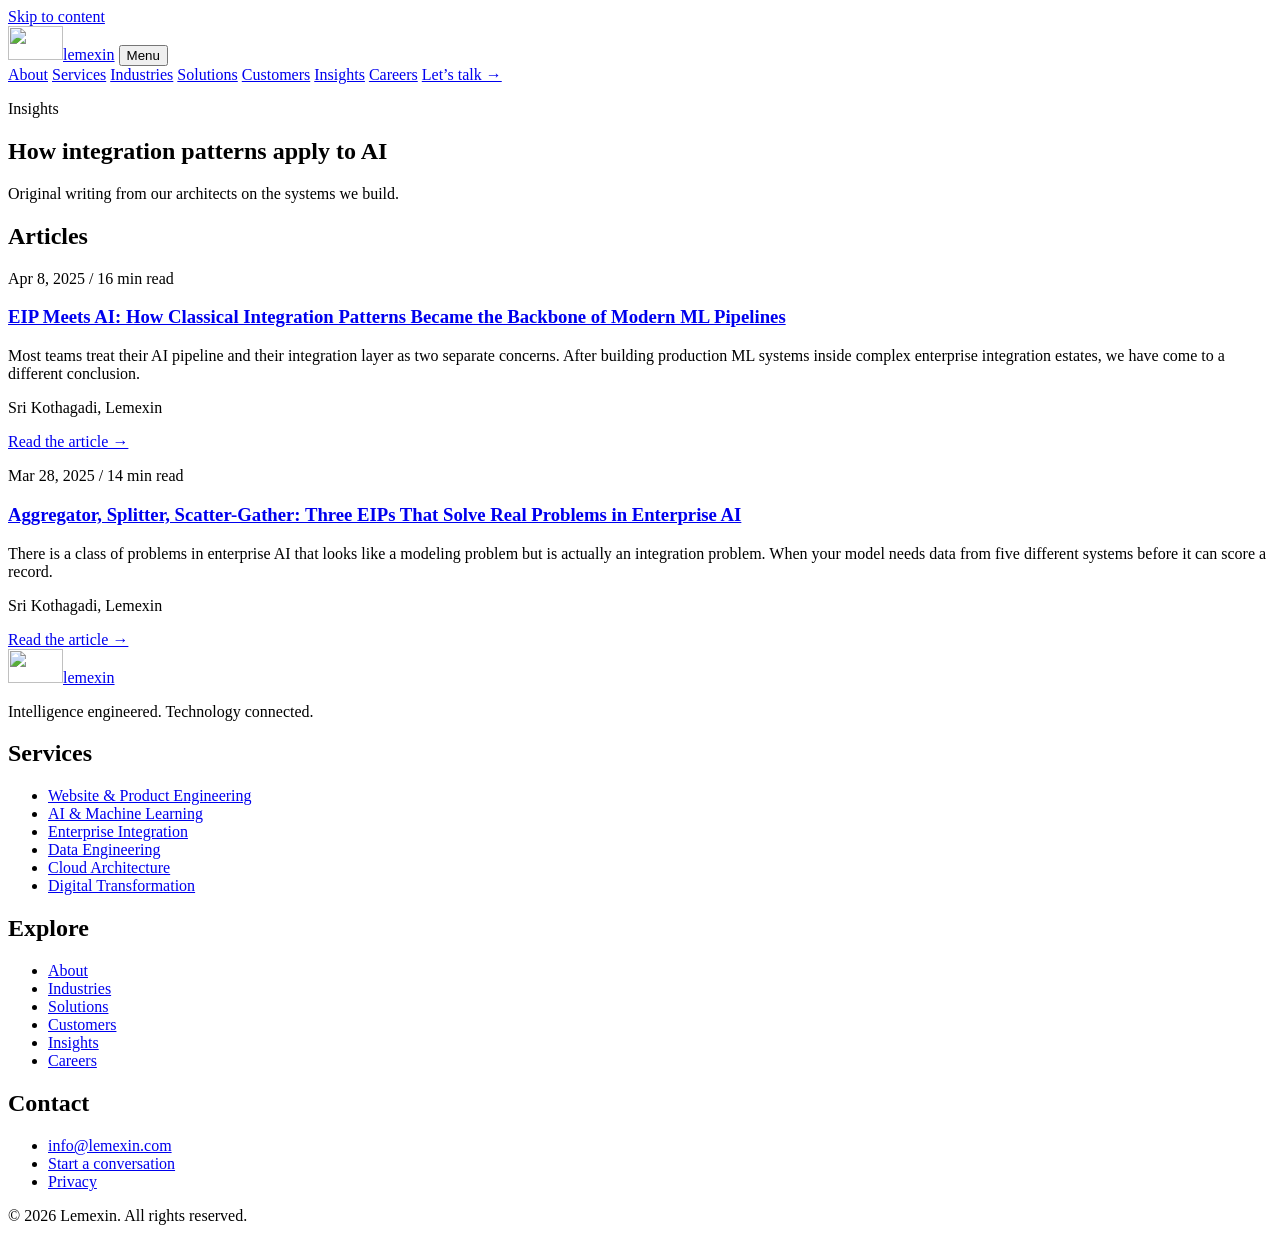
==== public/insights/index.html @ a081948b "Lemexin website" ====
<!doctype html>
<html lang="en">
<head>
  <meta charset="utf-8">
  <meta name="viewport" content="width=device-width, initial-scale=1">
  <title>Insights | Lemexin</title>
  <meta name="description" content="Original writing from our architects on enterprise integration patterns applied to AI and ML.">
  <meta name="theme-color" content="#030b25">
  <link rel="canonical" href="https://lemexin.com/insights/">
  <link rel="icon" type="image/svg+xml" href="/assets/images/lemexin-mark.svg">
  <meta property="og:title" content="Insights | Lemexin">
  <meta property="og:description" content="Original writing from our architects on enterprise integration patterns applied to AI and ML.">
  <meta property="og:url" content="https://lemexin.com/insights/">
  <meta property="og:type" content="website">
  <link rel="preload" href="/assets/fonts/manrope-latin-800-normal.woff2" as="font" type="font/woff2" crossorigin>
  <link rel="stylesheet" href="/assets/css/site.css">
</head>
<body>
<a class="skip" href="#main">Skip to content</a>
<header class="site-header">
  <div class="container header-inner">
    <a class="brand" href="/" aria-label="Lemexin home"><span class="logo"><img class="logo-mark" src="/assets/images/lemexin-mark.svg" width="55" height="34" alt=""><span class="logo-text"><span class="logo-word">lemexin</span></span></span></a>
    <button class="menu-toggle" type="button" aria-expanded="false" aria-controls="primary-nav">Menu</button>
    <nav id="primary-nav" class="nav" aria-label="Primary">
      <a href="/about/">About</a>
      <a href="/services/">Services</a>
      <a href="/industries/">Industries</a>
      <a href="/solutions/">Solutions</a>
      <a href="/customers/">Customers</a>
      <a href="/insights/" aria-current="page">Insights</a>
      <a href="/careers/">Careers</a>
      <a class="btn btn-gold nav-cta" href="/contact/">Let&rsquo;s talk &rarr;</a>
    </nav>
  </div>
</header>
<main id="main">
<section class="page-head">
  <div class="container">
    <p class="eyebrow">Insights</p>
    <h1>How integration patterns apply to AI</h1>
    <p class="lede">Original writing from our architects on the systems we build.</p>
  </div>
</section>
<section class="section"><div class="container"><h2 class="sr-only">Articles</h2><div class="grid grid-2">
      <article class="card">
        <p class="card-label">Apr 8, 2025 / 16 min read</p>
        <h3 class="card-title"><a href="/insights/eip-meets-ai/">EIP Meets AI: How Classical Integration Patterns Became the Backbone of Modern ML Pipelines</a></h3>
        <p>Most teams treat their AI pipeline and their integration layer as two separate concerns. After building production ML systems inside complex enterprise integration estates, we have come to a different conclusion.</p>
        <p class="meta">Sri Kothagadi, Lemexin</p>
        <a class="link-gold" href="/insights/eip-meets-ai/">Read the article &rarr;</a>
      </article>
      <article class="card">
        <p class="card-label">Mar 28, 2025 / 14 min read</p>
        <h3 class="card-title"><a href="/insights/aggregator-splitter-scatter-gather/">Aggregator, Splitter, Scatter-Gather: Three EIPs That Solve Real Problems in Enterprise AI</a></h3>
        <p>There is a class of problems in enterprise AI that looks like a modeling problem but is actually an integration problem. When your model needs data from five different systems before it can score a record.</p>
        <p class="meta">Sri Kothagadi, Lemexin</p>
        <a class="link-gold" href="/insights/aggregator-splitter-scatter-gather/">Read the article &rarr;</a>
      </article>
</div></div></section>
</main>
<footer class="site-footer">
  <div class="container footer-grid">
    <div>
      <a class="brand" href="/" aria-label="Lemexin home"><span class="logo"><img class="logo-mark" src="/assets/images/lemexin-mark.svg" width="55" height="34" alt=""><span class="logo-text"><span class="logo-word">lemexin</span></span></span></a>
      <p class="footer-blurb">Intelligence engineered. Technology connected.</p>
    </div>
    <div>
      <h2>Services</h2>
      <ul>
        <li><a href="/services/">Website &amp; Product Engineering</a></li>
        <li><a href="/services/">AI &amp; Machine Learning</a></li>
        <li><a href="/services/">Enterprise Integration</a></li>
        <li><a href="/services/">Data Engineering</a></li>
        <li><a href="/services/">Cloud Architecture</a></li>
        <li><a href="/services/">Digital Transformation</a></li>
      </ul>
    </div>
    <div>
      <h2>Explore</h2>
      <ul>
        <li><a href="/about/">About</a></li>
        <li><a href="/industries/">Industries</a></li>
        <li><a href="/solutions/">Solutions</a></li>
        <li><a href="/customers/">Customers</a></li>
        <li><a href="/insights/">Insights</a></li>
        <li><a href="/careers/">Careers</a></li>
      </ul>
    </div>
    <div>
      <h2>Contact</h2>
      <ul>
        <li><a href="mailto:info@lemexin.com">info@lemexin.com</a></li>
        <li><a href="/contact/">Start a conversation</a></li>
        <li><a href="/privacy/">Privacy</a></li>
      </ul>
    </div>
  </div>
  <div class="footer-bar"><div class="container"><p>&copy; <span data-year>2026</span> Lemexin. All rights reserved.</p></div></div>
</footer>
<script src="/assets/js/site.js" defer></script>
</body>
</html>
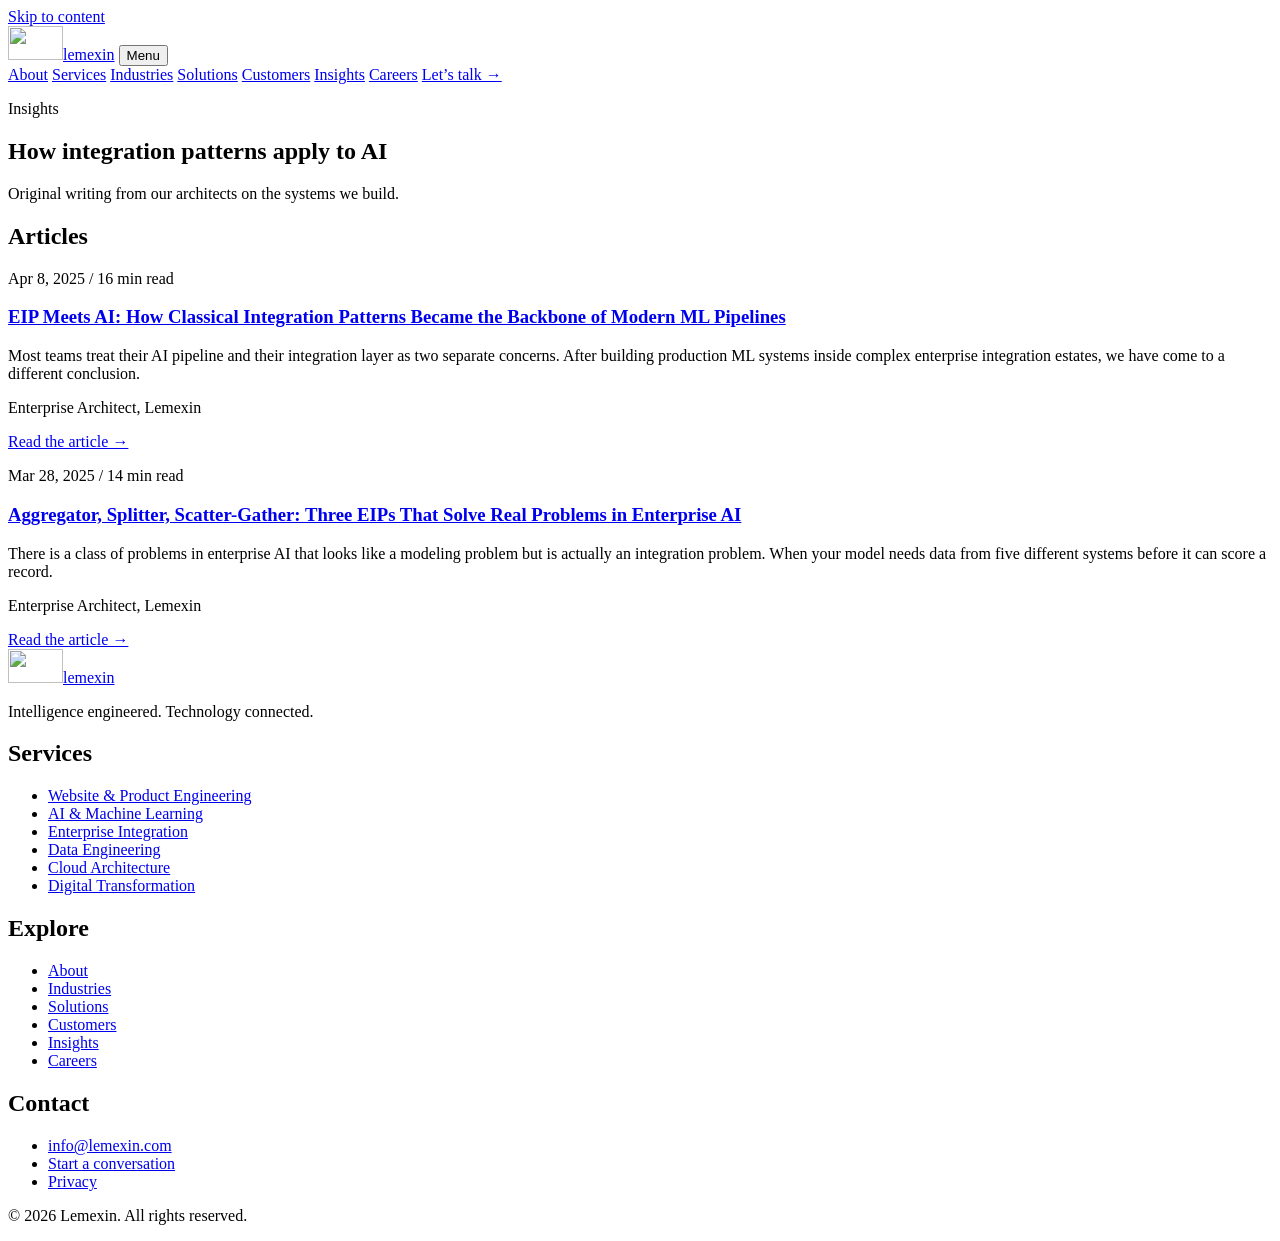
==== commit d5a745c7: "Update content: remove invented people and claims, add customers, bylines Co-Authored-By: Claude Son" ====
--- a/public/insights/index.html
+++ b/public/insights/index.html
@@ -46,14 +46,14 @@
         <p class="card-label">Apr 8, 2025 / 16 min read</p>
         <h3 class="card-title"><a href="/insights/eip-meets-ai/">EIP Meets AI: How Classical Integration Patterns Became the Backbone of Modern ML Pipelines</a></h3>
         <p>Most teams treat their AI pipeline and their integration layer as two separate concerns. After building production ML systems inside complex enterprise integration estates, we have come to a different conclusion.</p>
-        <p class="meta">Sri Kothagadi, Lemexin</p>
+        <p class="meta">Enterprise Architect, Lemexin</p>
         <a class="link-gold" href="/insights/eip-meets-ai/">Read the article &rarr;</a>
       </article>
       <article class="card">
         <p class="card-label">Mar 28, 2025 / 14 min read</p>
         <h3 class="card-title"><a href="/insights/aggregator-splitter-scatter-gather/">Aggregator, Splitter, Scatter-Gather: Three EIPs That Solve Real Problems in Enterprise AI</a></h3>
         <p>There is a class of problems in enterprise AI that looks like a modeling problem but is actually an integration problem. When your model needs data from five different systems before it can score a record.</p>
-        <p class="meta">Sri Kothagadi, Lemexin</p>
+        <p class="meta">Enterprise Architect, Lemexin</p>
         <a class="link-gold" href="/insights/aggregator-splitter-scatter-gather/">Read the article &rarr;</a>
       </article>
 </div></div></section>
